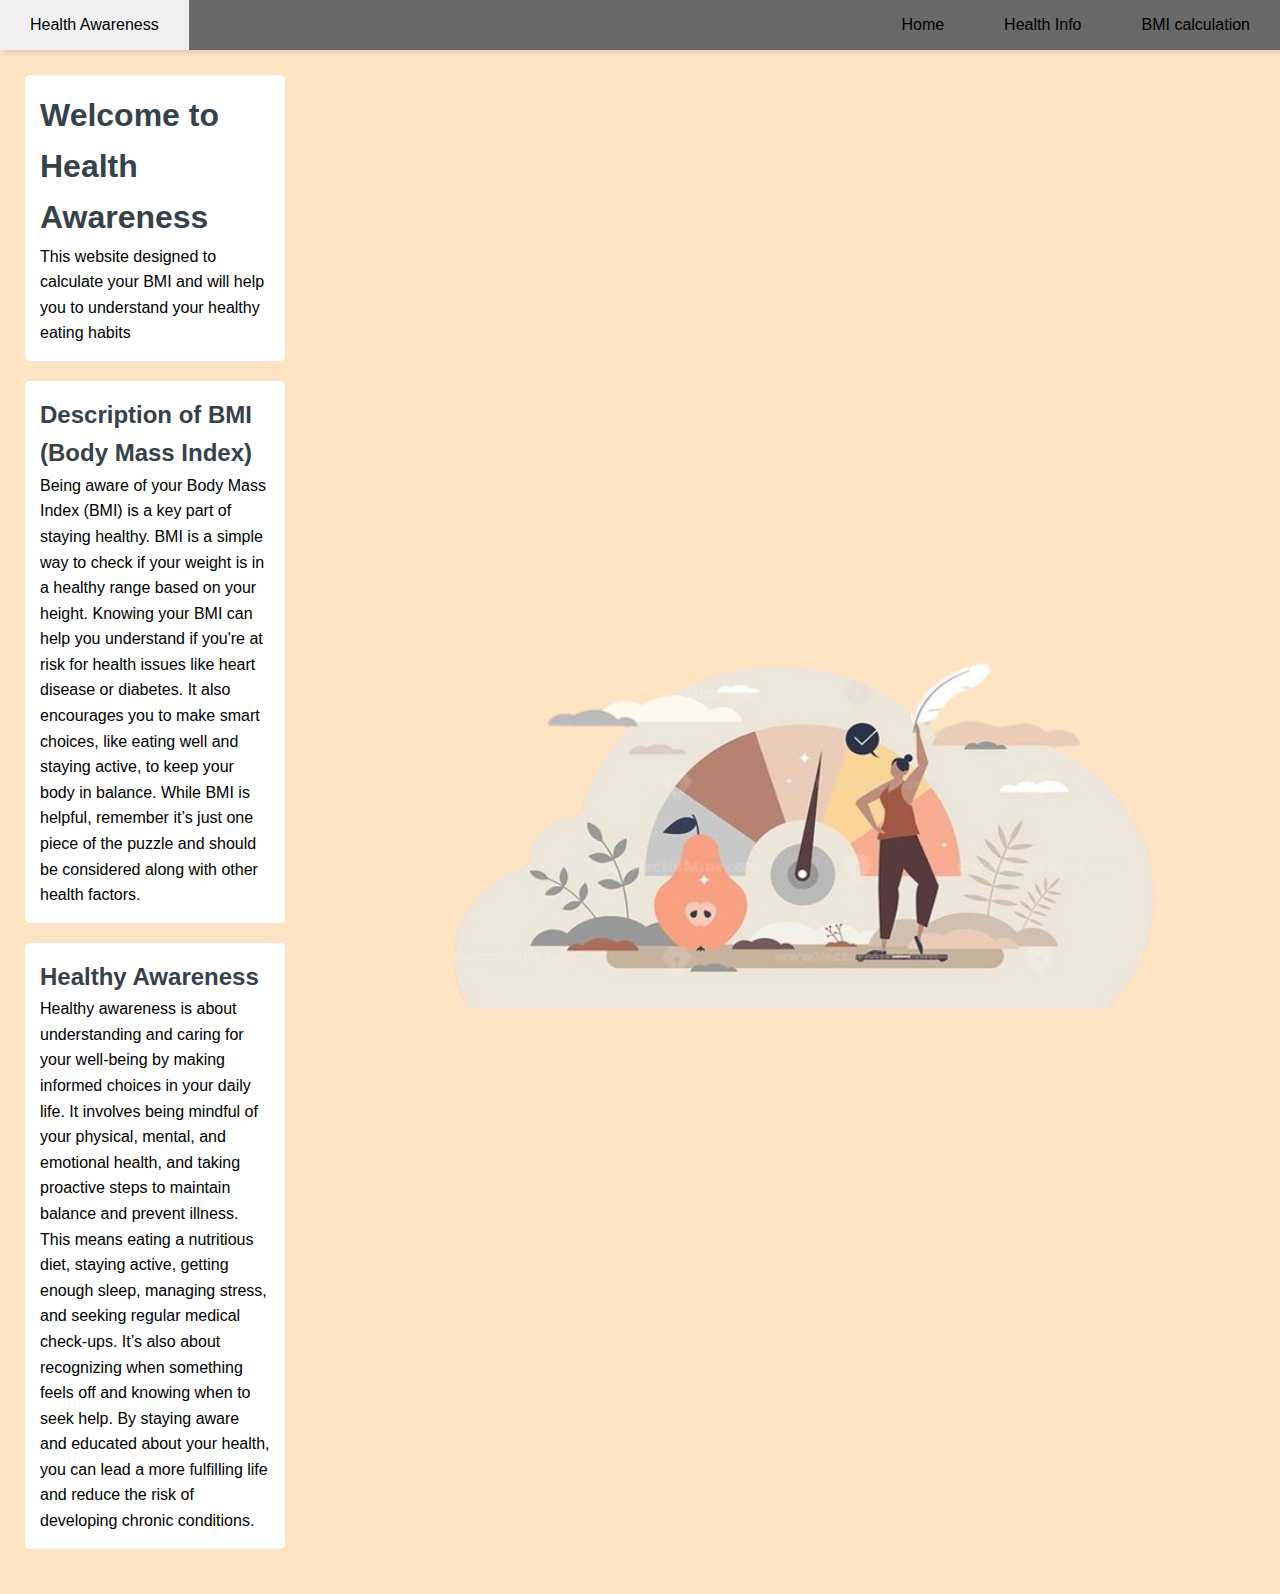
==== index.html @ 5684cfea "Initial Comment" ====
<!DOCTYPE html>
<html lang="en">
<head>

  <meta charset="UTF-8">
  <meta http-equiv="X-UA-Compatible" content="IE=edge">
  <meta name="viewport" content="width=device-width, initial-scale=1.0">
  <title>Health Awareness for Alpha Generations</title>
  <link rel="stylesheet" href="style.css">
</head>
<body>
  <nav>
    <ul class="sidebar">
      <li onclick=hideSidebar()><a href="#"><svg xmlns="http://www.w3.org/2000/svg" height="26" viewBox="0 96 960 960" width="26"><path d="m249 849-42-42 231-231-231-231 42-42 231 231 231-231 42 42-231 231 231 231-42 42-231-231-231 231Z"/></svg></a></li>
      <li><a href="index.html">Home</a></li>
      <li><a href="health info(page2).html">Health Info</a></li>
      <li><a href="calc (page3).html">BMI calculation</a></li>
    </ul>
    <ul>
      <li><a href="https://www.nih.gov/health-information/your-healthiest-self-wellness-toolkits">Health Awareness</a></li>
      <li class="hideOnMobile"><a href="index.html">Home</a></li>
      <li class="hideOnMobile"><a href="health info(page2).html">Health Info</a></li>
      <li class="hideOnMobile"><a href="calc (page3).html">BMI calculation</a></li>
      <li class="menu-button" onclick=showSidebar()><a href="#"><svg xmlns="http://www.w3.org/2000/svg" height="26" viewBox="0 96 960 960" width="26"><path d="M120 816v-60h720v60H120Zm0-210v-60h720v60H120Zm0-210v-60h720v60H120Z"/></svg></a></li>
    </ul>
  </nav>

  <script>
    function showSidebar(){
      const sidebar = document.querySelector('.sidebar')
      sidebar.style.display = 'flex'
    }
    function hideSidebar(){
      const sidebar = document.querySelector('.sidebar')
      sidebar.style.display = 'none'
    }
  </script>
    <main>
      <div class="container">
        <section id="homepage";>
          <h1>Welcome to Health Awareness</h1>
            <p> This website designed to calculate your BMI and will help you to understand your healthy eating habits</p>
        </section>
        <section id="bmi info";>
          <h2>Description of BMI (Body Mass Index)</h2>
          <p>Being aware of your Body Mass Index (BMI) is a key part of staying healthy. 
            BMI is a simple way to check if your weight is in a healthy range based on your height. 
            Knowing your BMI can help you understand if you're at risk for health issues like heart disease or diabetes. 
            It also encourages you to make smart choices, like eating well and staying active, to keep your body in balance. 
            While BMI is helpful, remember it’s just one piece of the puzzle and should be considered along with other health factors.</p>
        </section>
        <section id="healthy awareness";>
          <h2>Healthy Awareness</h2>
          <p>Healthy awareness is about understanding and caring for your well-being by making informed choices in your daily life. 
            It involves being mindful of your physical, mental, and emotional health, and taking proactive steps to maintain balance and prevent illness. 
            This means eating a nutritious diet, staying active, getting enough sleep, managing stress, and seeking regular medical check-ups. 
            It’s also about recognizing when something feels off and knowing when to seek help. 
            By staying aware and educated about your health, you can lead a more fulfilling life and reduce the risk of developing chronic conditions.</p>
        </section>
      </div>
      
        <img src="bmi.jpeg" alt="bmi image">
      </main>
</body>
</html>
---- style.css ----
*{
  margin: 0;
  padding: 0;
}
body
{
    font-family: Arial;
    margin: 20px;
    /*text-align: center ;*/
    line-height: 1.6;
    margin: 0;
    padding: 0;
    background-color: bisque;
}
.container {
    /*width: 80%;
    margin: auto;
    overflow: hidden;*/
    flex: 1;
    max-width: 50%;
    padding-right:20px;
}
h1,h2,h3 {
    color:#35424a;
}
section {
    margin-bottom: 20px;
    background: white;
    padding: 15px;
    border-radius: 5px;
    box-shadow: 0 0 10p rgba(0, 0, 0, 0.1);
}
nav{
  background-color: dimgrey;
  box-shadow: 3px 3px 5px rgba(0, 0, 0, 0.1);
}
nav ul{
  width: 100%;
  list-style: none;
  display: flex;
  justify-content: flex-end;
  align-items: center;
}
nav li{
  height: 50px;
}
nav a{
  height: 100%;
  padding: 0 30px;
  text-decoration: none;
  display: flex;
  align-items: center;
  color: black;
}
nav a:hover{
  background-color: #f0f0f0;
}
nav li:first-child{
  margin-right: auto;
}
.sidebar{
  position: fixed;
  top: 0; 
  right: 0;
  height: 100vh;
  width: 250px;
  background-color: rgba(255, 255, 255, 0.15);
  backdrop-filter: blur(12px);
  box-shadow: -10px 0 10px rgba(0, 0, 0, 0.1);
  list-style: none;
  display: none;
  flex-direction: column;
  align-items: flex-start;
  justify-content: flex-start;
}
.sidebar li{
  width: 100%;
}
.sidebar a{
  width: 100%;
}
.menu-button{
  display: none;
}
@media(max-width: 800px){
  .hideOnMobile{
    display: none;
  }
  .menu-button{
    display: block;
  }
}
@media(max-width: 400px){
  .sidebar{
    width: 100%;
  }
}
main{
  display: flex;
  justify-content: space-between; /* Space between the container and image */
  align-items: center; /* Vertically center the content */
  padding: 25px; /* Adjust padding as needed */
}

main img{
  float:bottom;
  padding-top: 25px;
  width:800px;
  height:400px;
  text-align: right;
  margin-left: 100px;
  margin-right: 50px;
  margin-bottom: 50px;
}
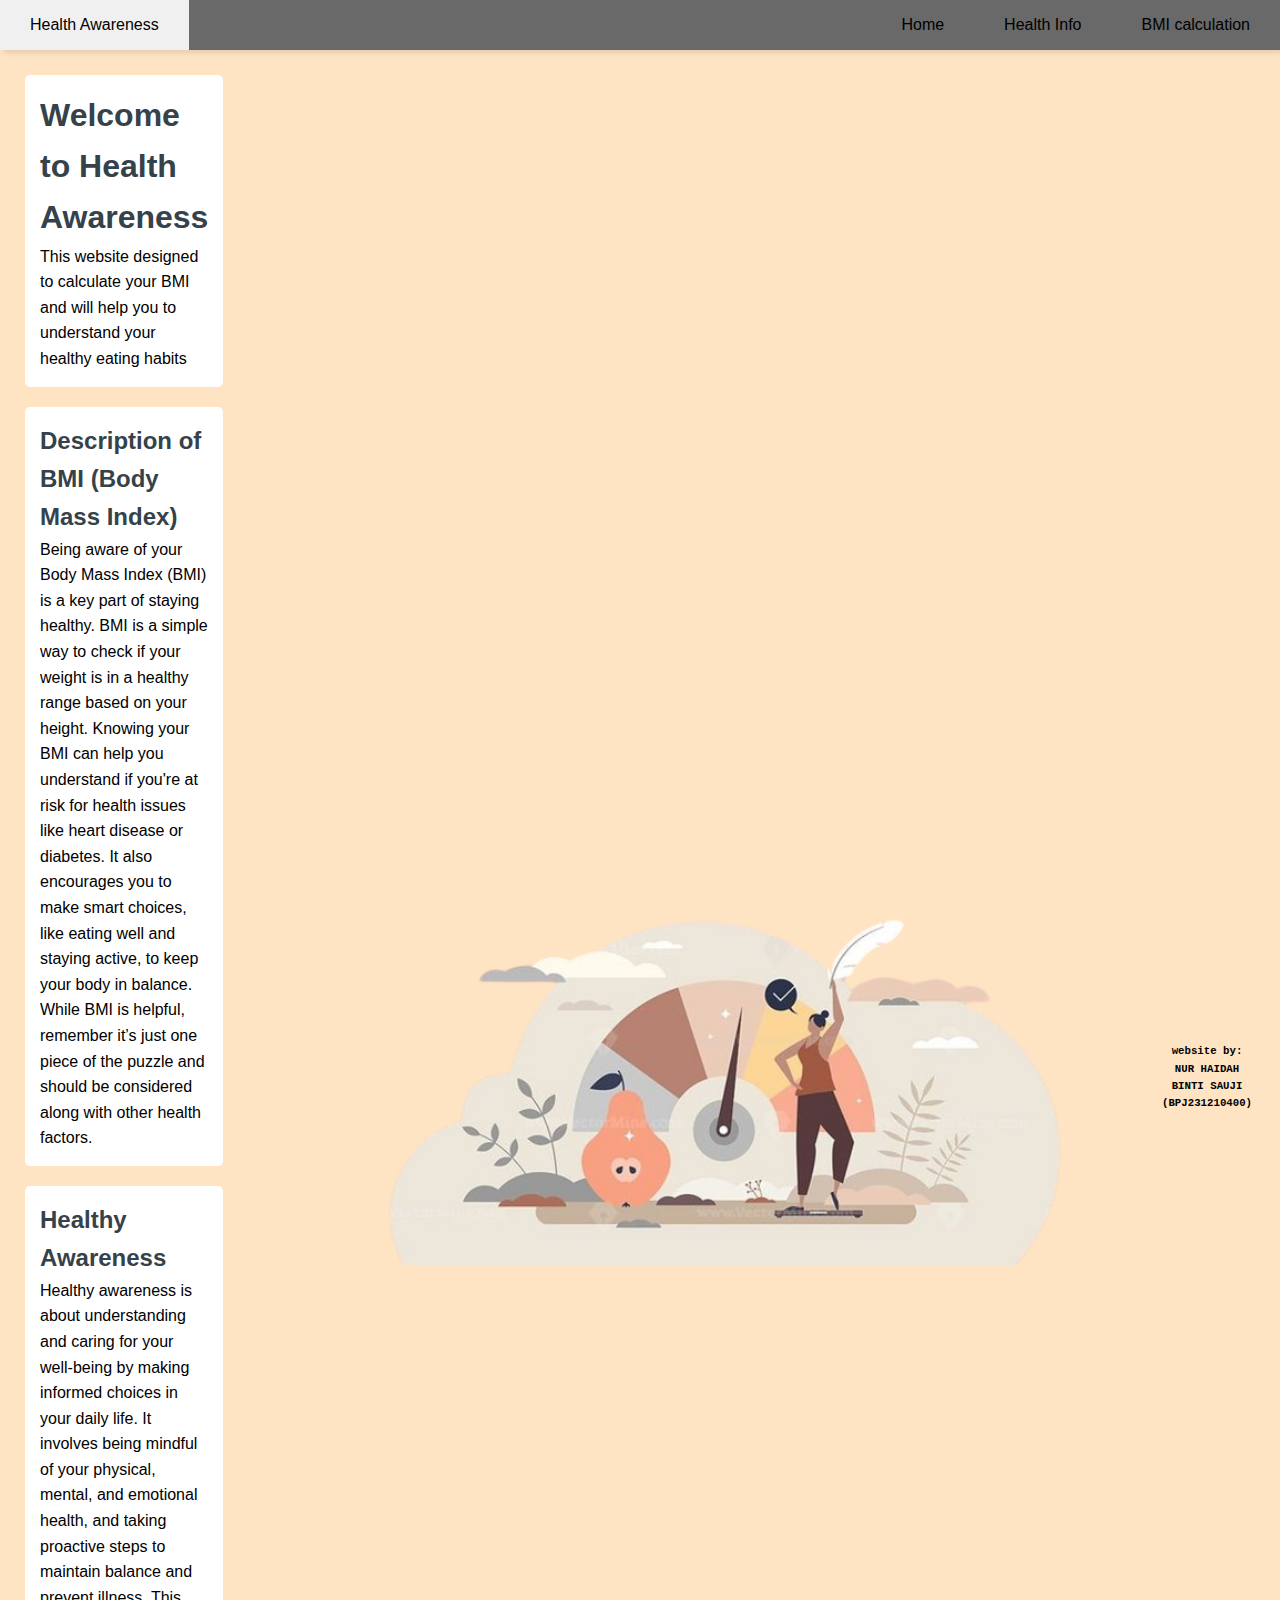
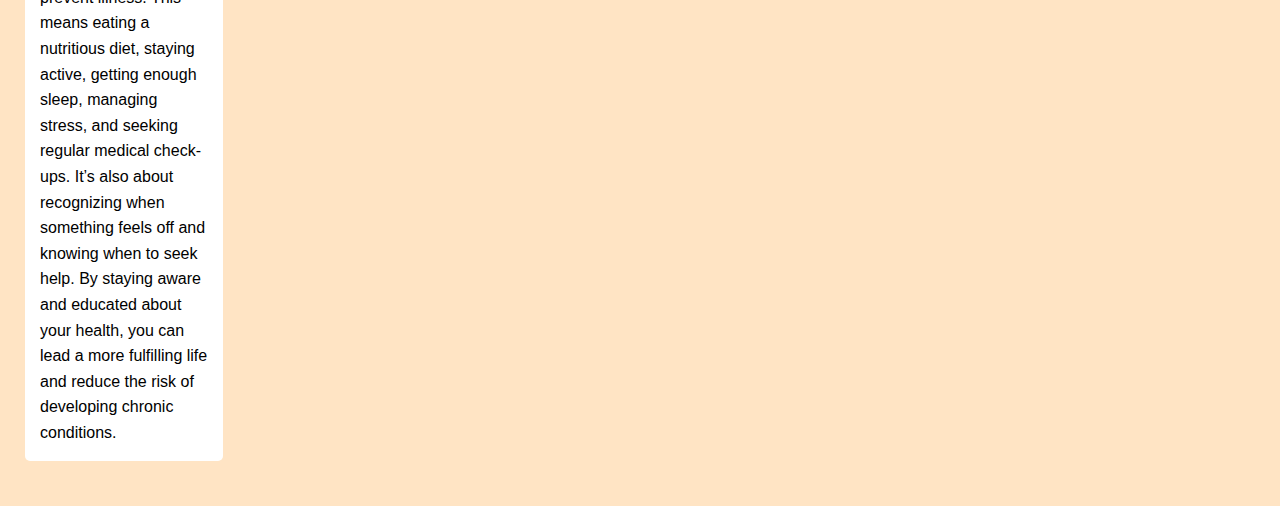
==== commit 721ddb18: "Update index.html" ====
--- a/index.html
+++ b/index.html
@@ -60,6 +60,7 @@
       </div>
       
         <img src="bmi.jpeg" alt="bmi image">
+      <h6 style="font-family:courier; text-align: center;">website by: NUR HAIDAH BINTI SAUJI (BPJ231210400)</h6>
       </main>
 </body>
-</html>+</html>
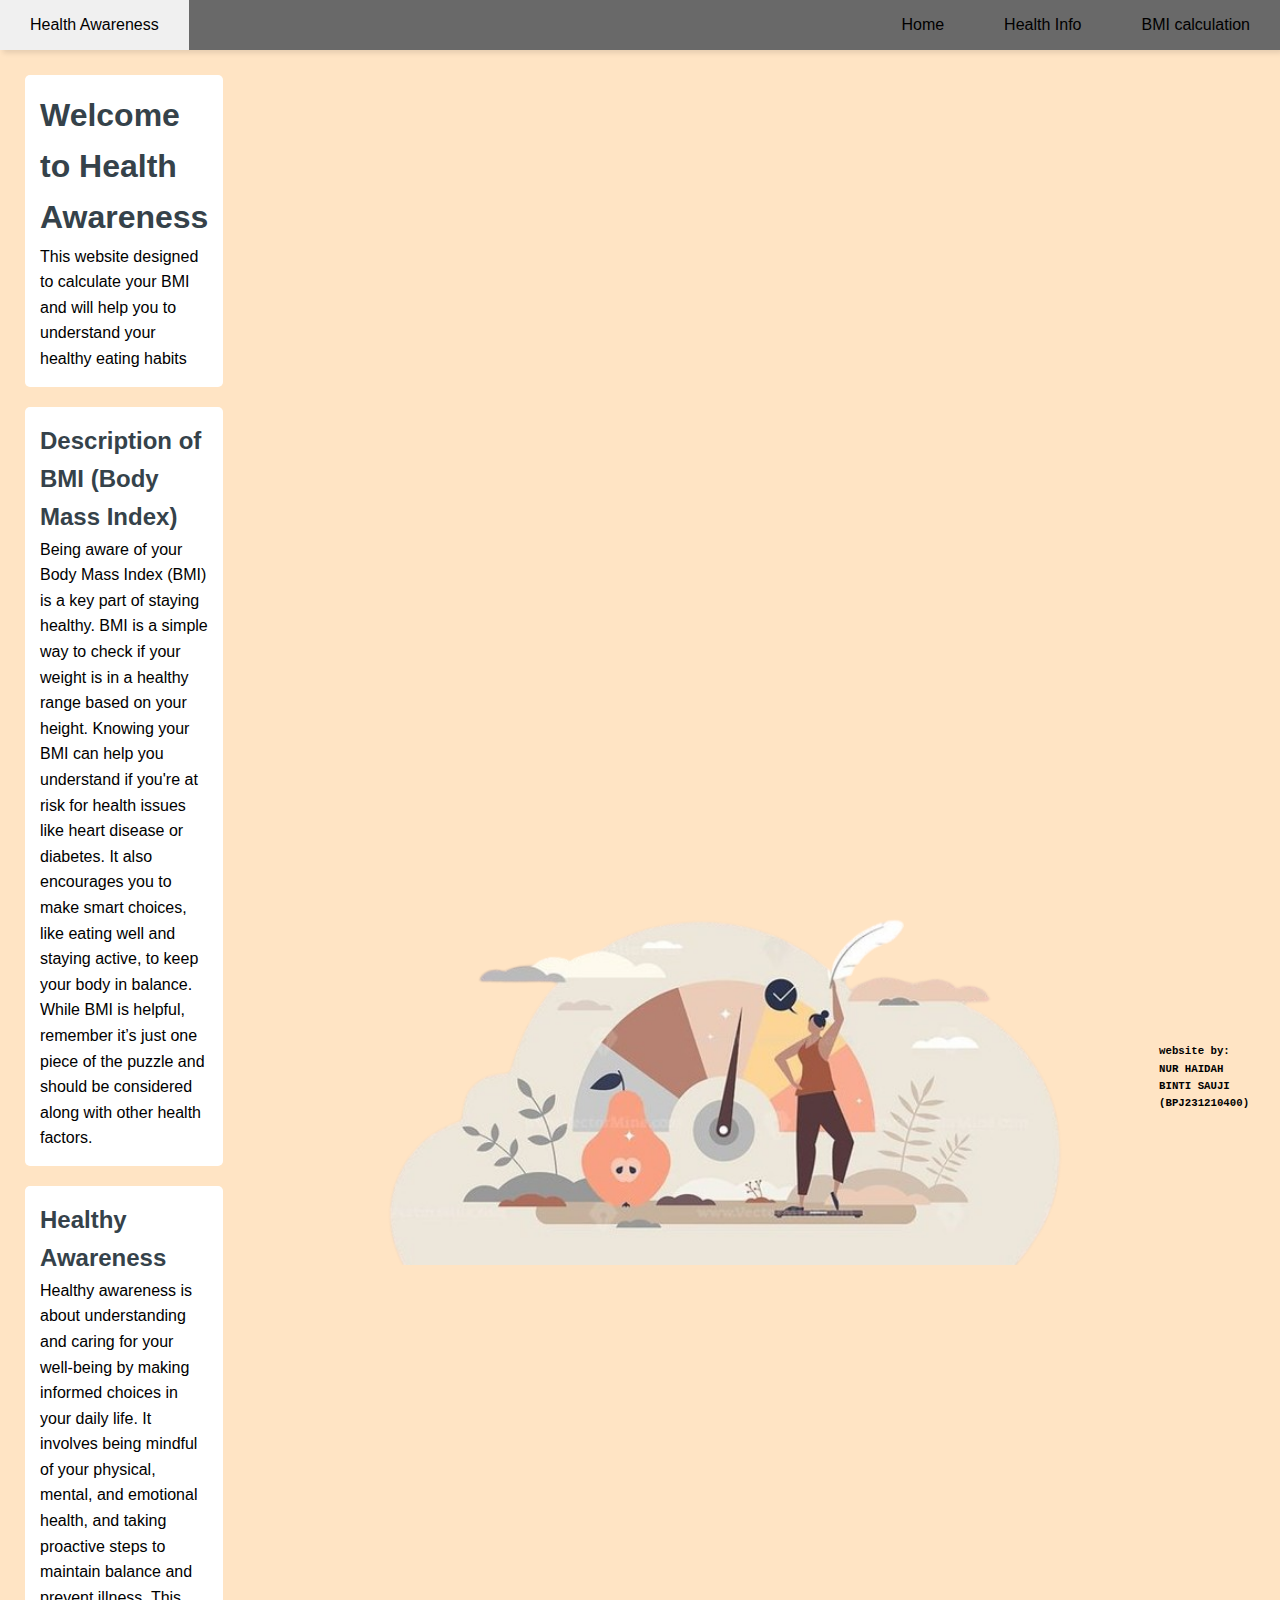
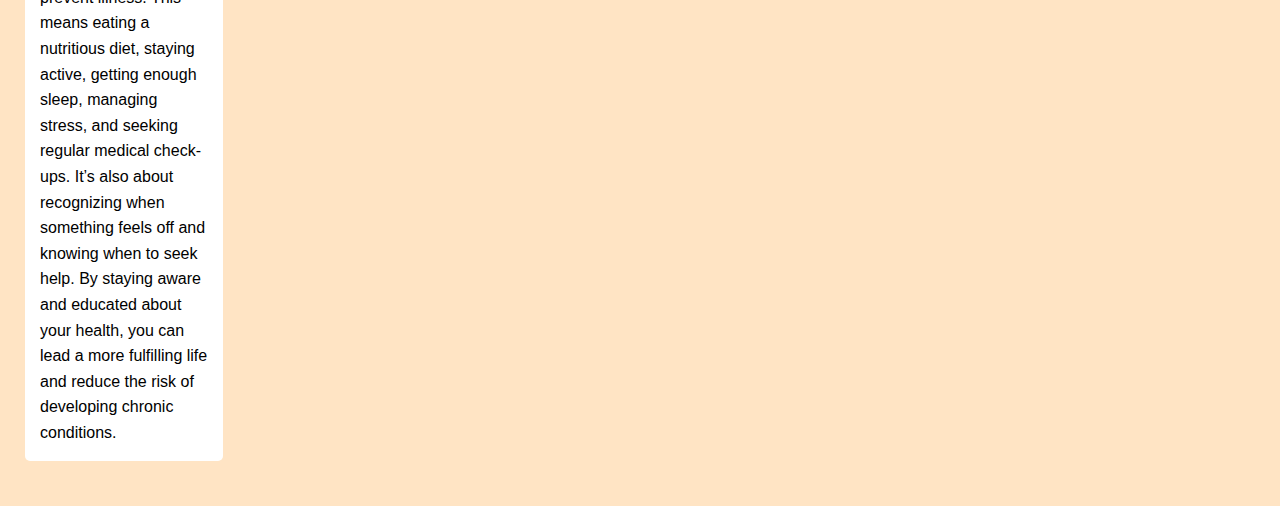
==== commit 85cd87bc: "Update index.html" ====
--- a/index.html
+++ b/index.html
@@ -60,7 +60,7 @@
       </div>
       
         <img src="bmi.jpeg" alt="bmi image">
-      <h6 style="font-family:courier; text-align: center;">website by: NUR HAIDAH BINTI SAUJI (BPJ231210400)</h6>
+      <h6 style="font-family:courier; ">website by: NUR HAIDAH BINTI SAUJI (BPJ231210400)</h6>
       </main>
 </body>
 </html>
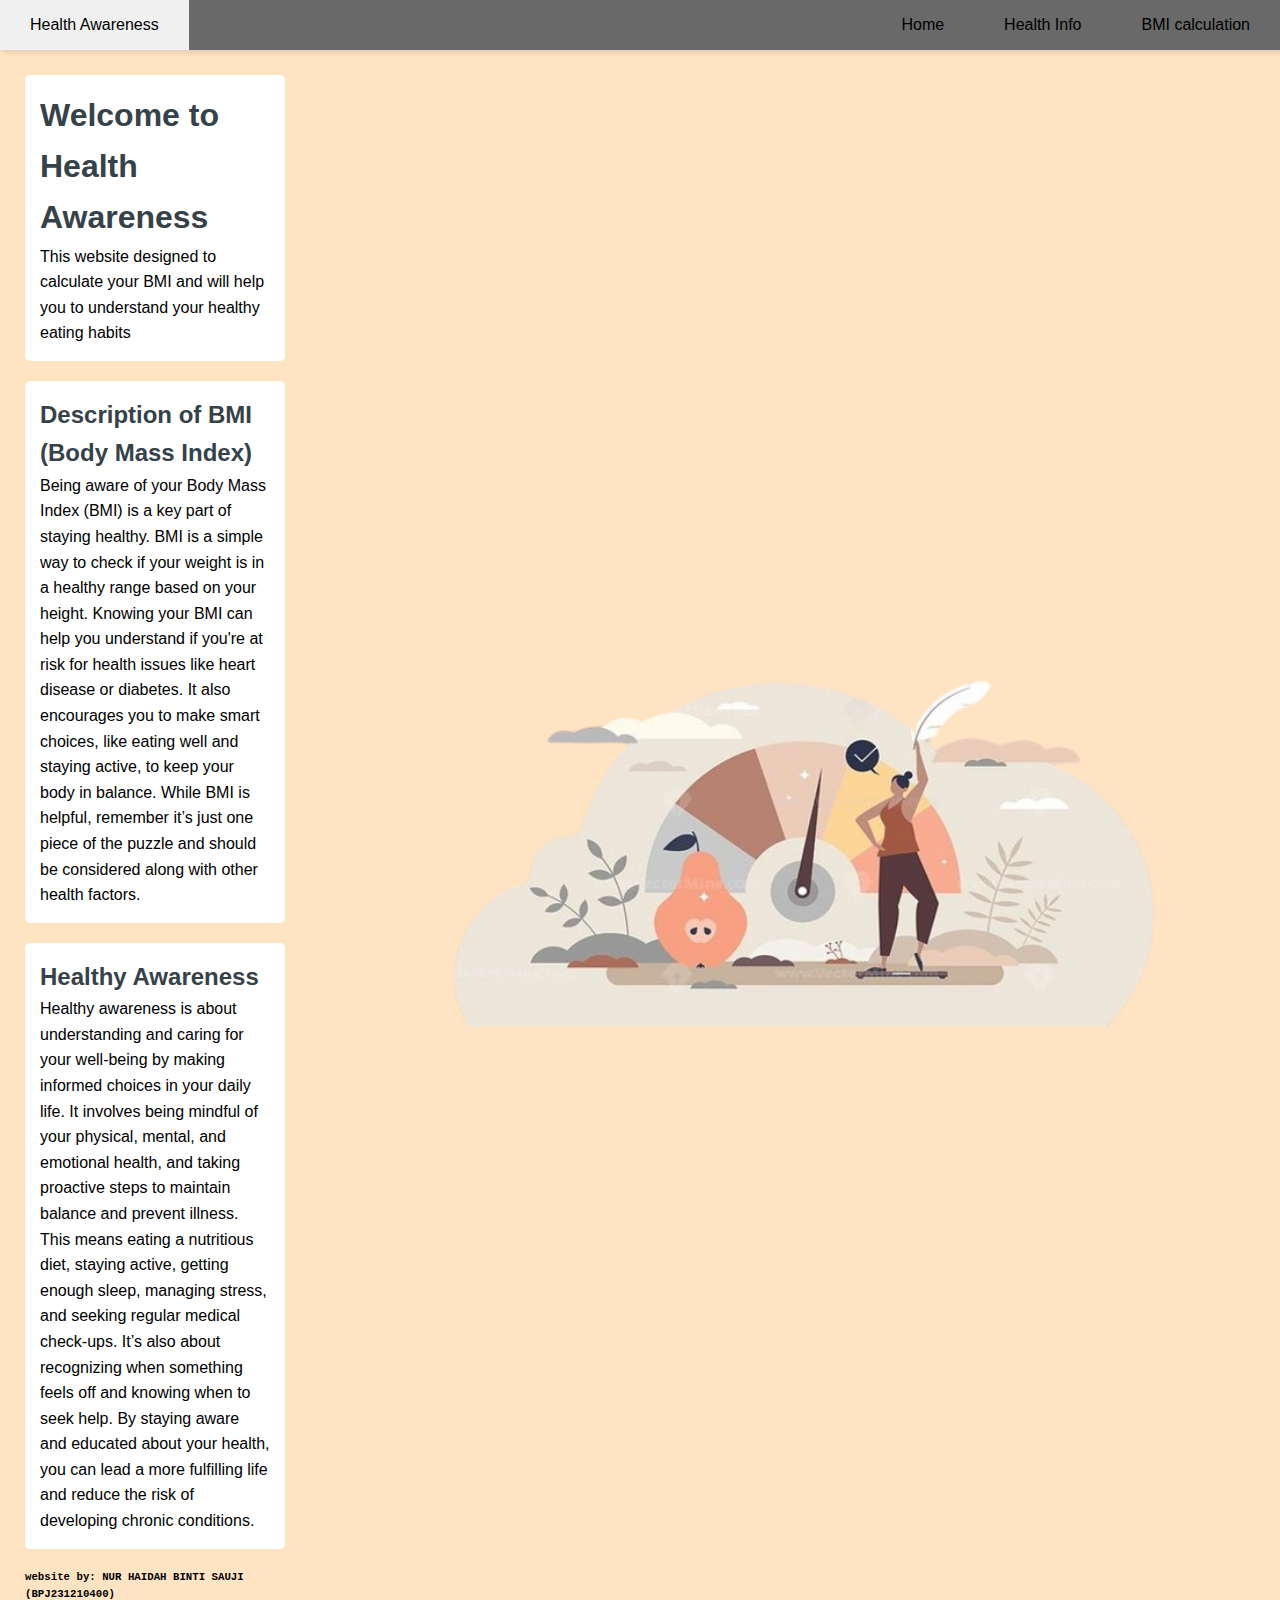
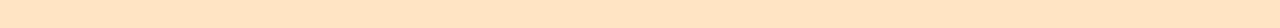
==== commit e1b233db: "Update index.html" ====
--- a/index.html
+++ b/index.html
@@ -57,10 +57,11 @@
             It’s also about recognizing when something feels off and knowing when to seek help. 
             By staying aware and educated about your health, you can lead a more fulfilling life and reduce the risk of developing chronic conditions.</p>
         </section>
+         <h6 style="font-family:courier; ">website by: NUR HAIDAH BINTI SAUJI (BPJ231210400)</h6>
       </div>
       
         <img src="bmi.jpeg" alt="bmi image">
-      <h6 style="font-family:courier; ">website by: NUR HAIDAH BINTI SAUJI (BPJ231210400)</h6>
+      
       </main>
 </body>
 </html>
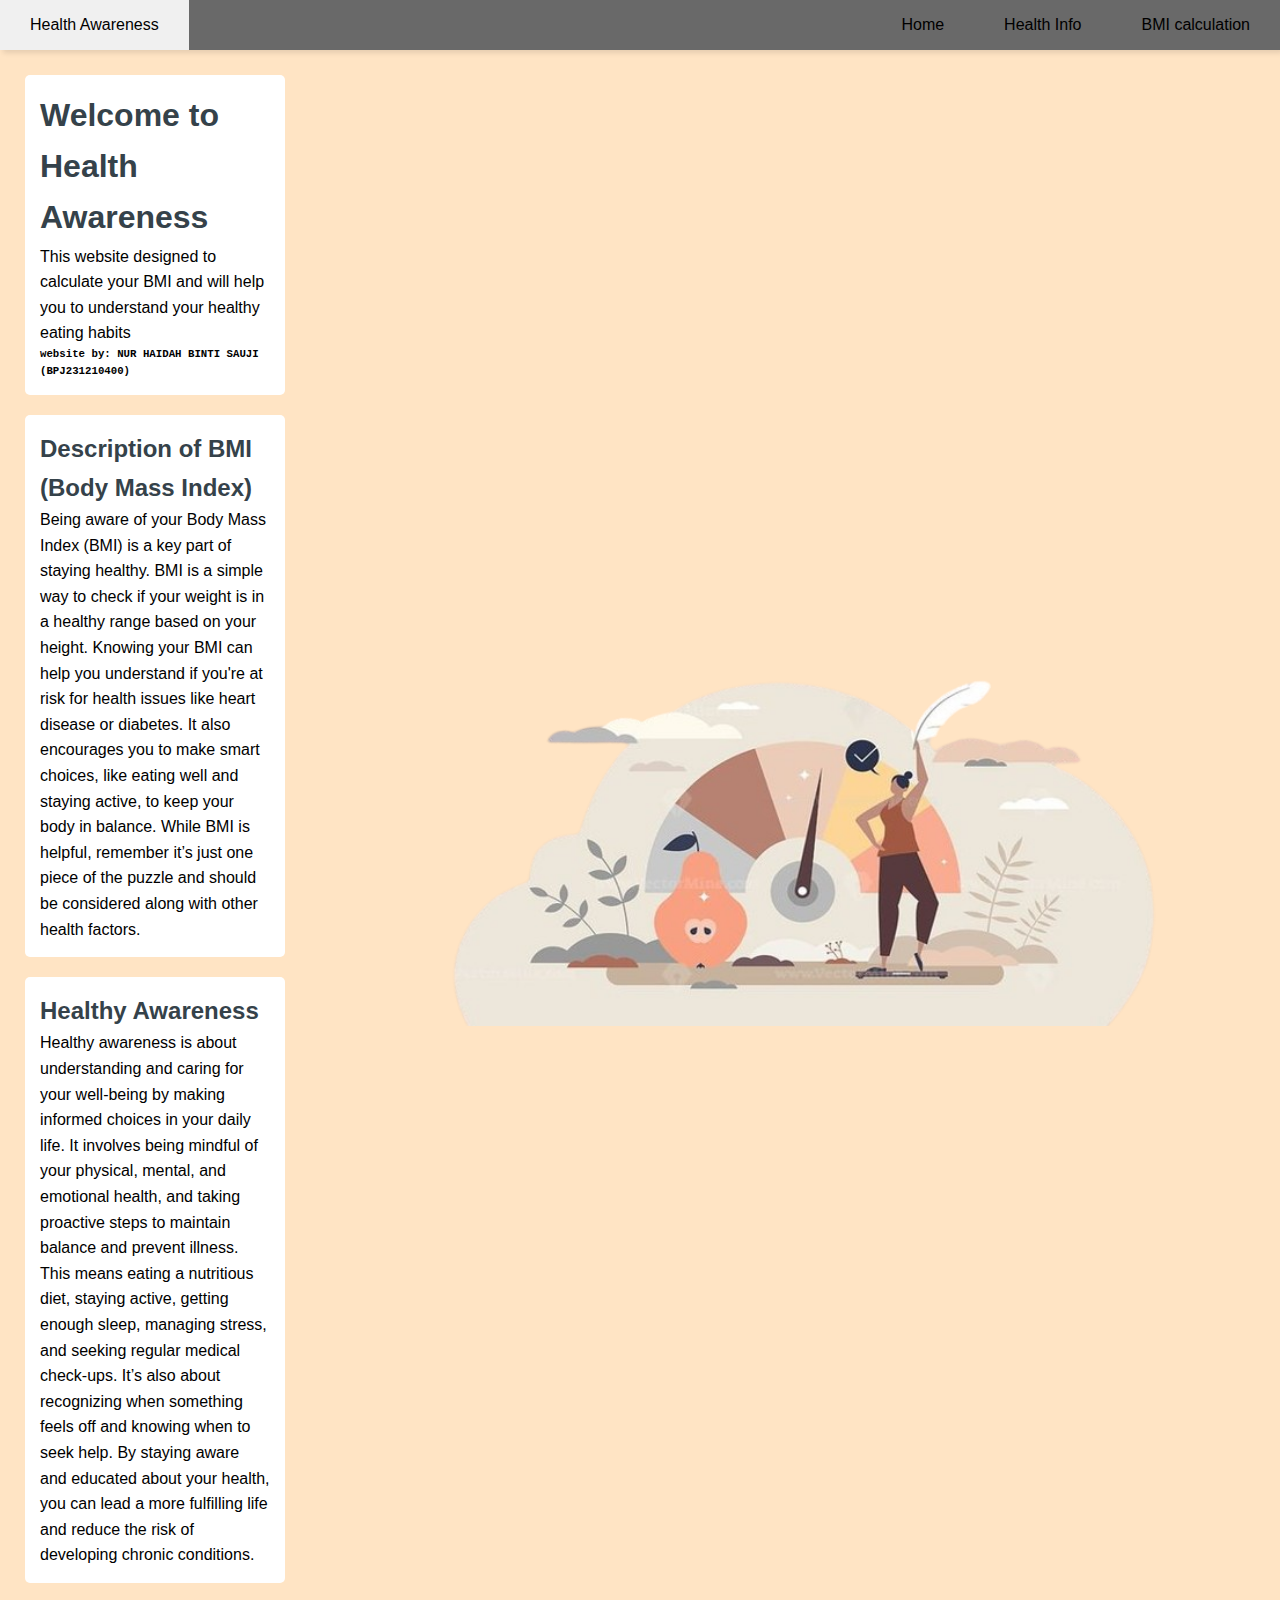
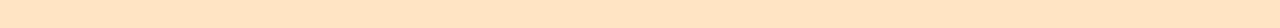
==== commit 0701ea9a: "Update index.html" ====
--- a/index.html
+++ b/index.html
@@ -40,6 +40,7 @@
         <section id="homepage";>
           <h1>Welcome to Health Awareness</h1>
             <p> This website designed to calculate your BMI and will help you to understand your healthy eating habits</p>
+           <h6 style="font-family:courier; ">website by: NUR HAIDAH BINTI SAUJI (BPJ231210400)</h6>
         </section>
         <section id="bmi info";>
           <h2>Description of BMI (Body Mass Index)</h2>
@@ -57,7 +58,7 @@
             It’s also about recognizing when something feels off and knowing when to seek help. 
             By staying aware and educated about your health, you can lead a more fulfilling life and reduce the risk of developing chronic conditions.</p>
         </section>
-         <h6 style="font-family:courier; ">website by: NUR HAIDAH BINTI SAUJI (BPJ231210400)</h6>
+         
       </div>
       
         <img src="bmi.jpeg" alt="bmi image">
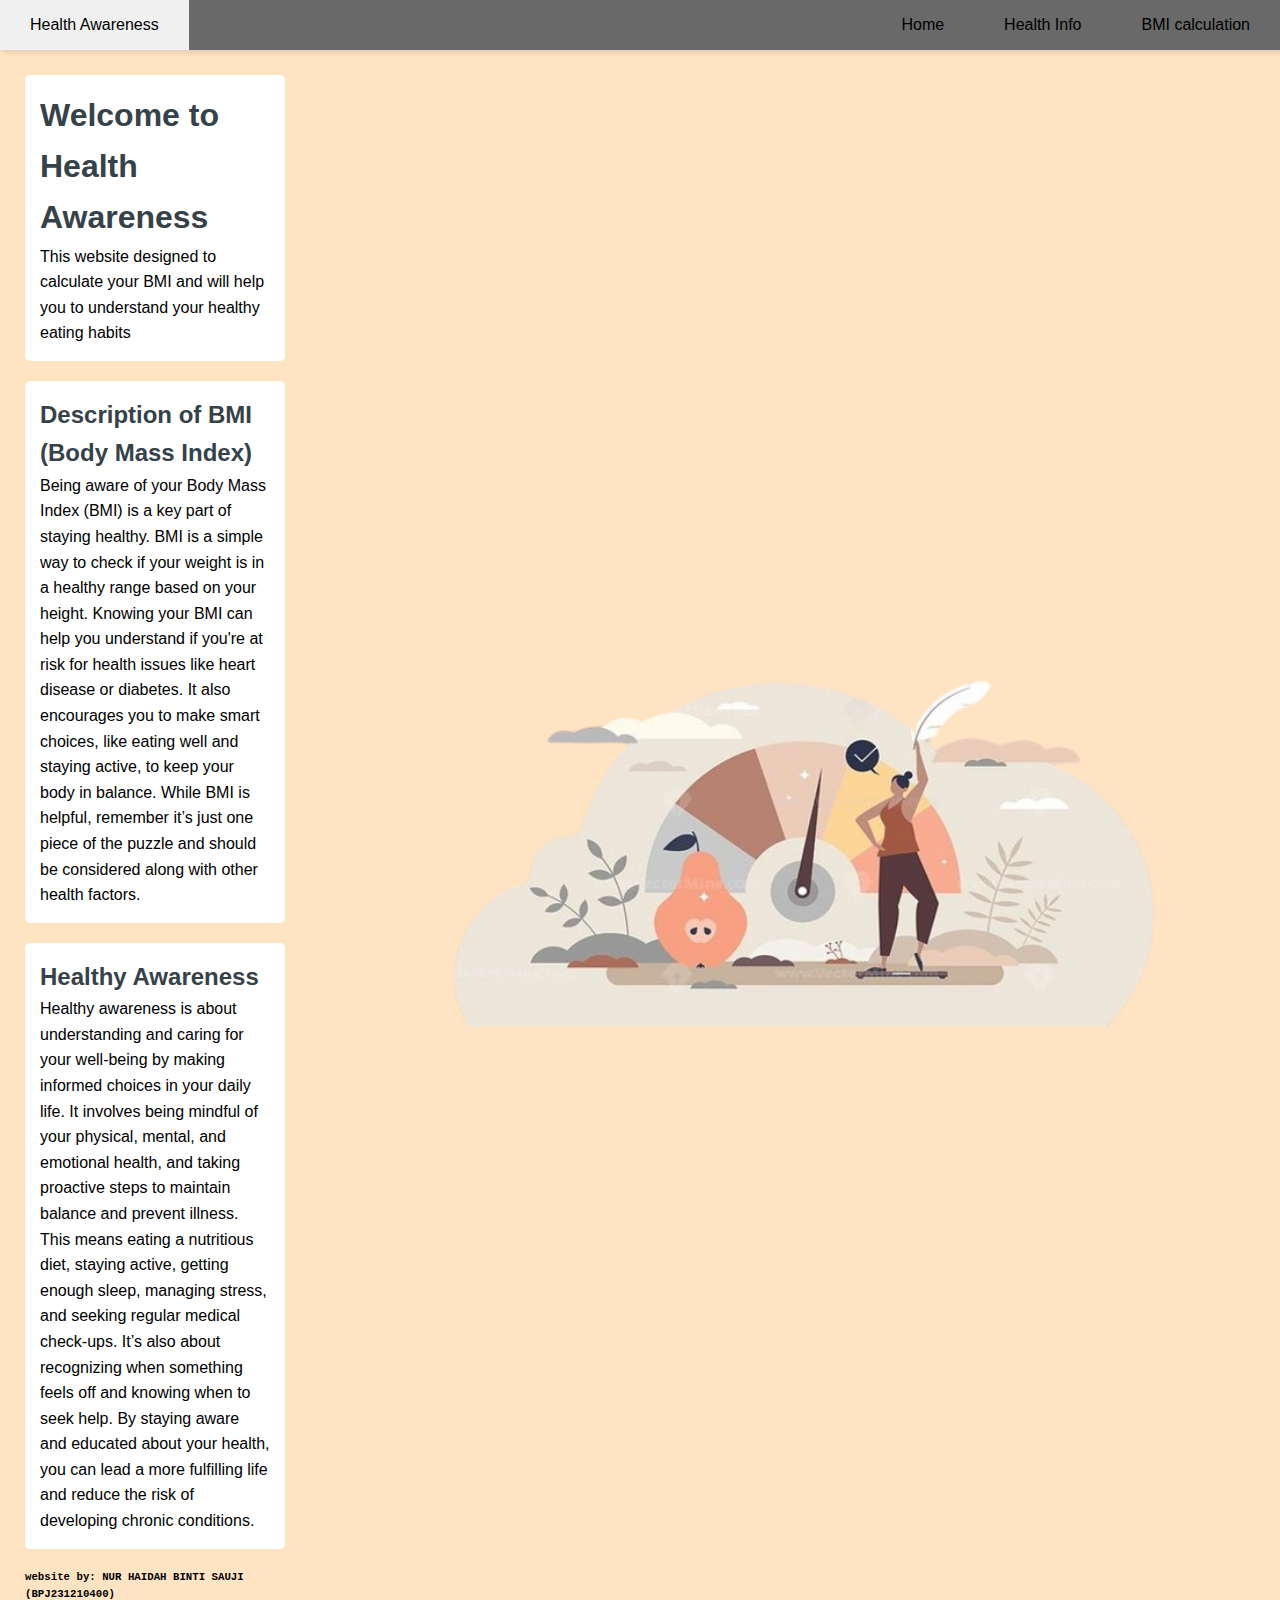
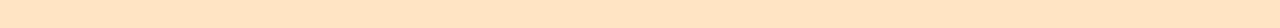
==== commit 06cd829b: "Update index.html" ====
--- a/index.html
+++ b/index.html
@@ -40,7 +40,6 @@
         <section id="homepage";>
           <h1>Welcome to Health Awareness</h1>
             <p> This website designed to calculate your BMI and will help you to understand your healthy eating habits</p>
-           <h6 style="font-family:courier; ">website by: NUR HAIDAH BINTI SAUJI (BPJ231210400)</h6>
         </section>
         <section id="bmi info";>
           <h2>Description of BMI (Body Mass Index)</h2>
@@ -58,7 +57,7 @@
             It’s also about recognizing when something feels off and knowing when to seek help. 
             By staying aware and educated about your health, you can lead a more fulfilling life and reduce the risk of developing chronic conditions.</p>
         </section>
-         
+          <h6 style="font-family:courier; ">website by: NUR HAIDAH BINTI SAUJI (BPJ231210400)</h6>
       </div>
       
         <img src="bmi.jpeg" alt="bmi image">
